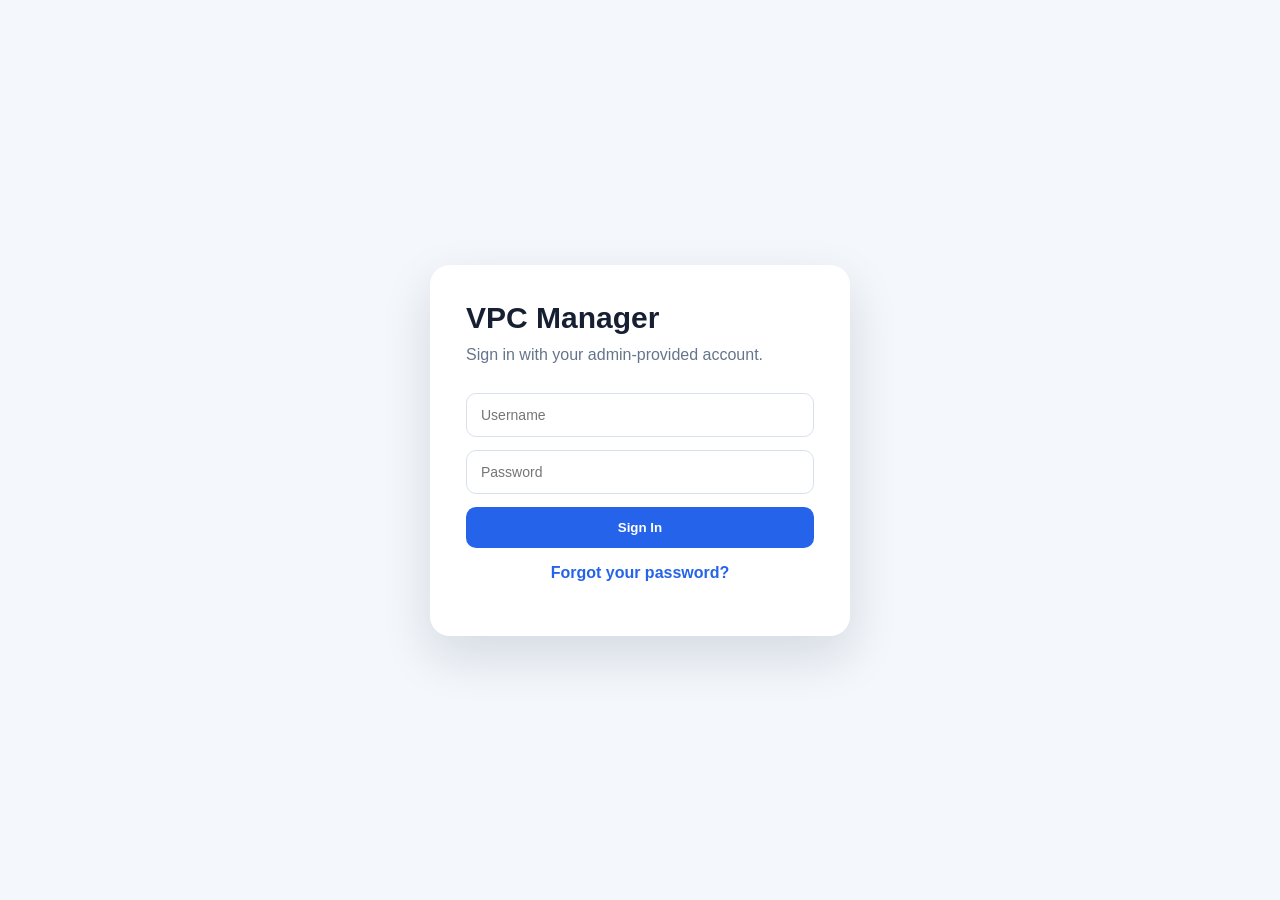
==== audit.html @ eec6c4b8 "added Lambdas" ====
<!DOCTYPE html>
<html>
<head>
  <title>VPC Manager Events</title>
  <link rel="stylesheet" href="styles.css" />
</head>
<body>

<header class="topbar">
  <h2>VPC Manager Events</h2>

  <div>
    <button onclick="goToDashboard()">Go to Dashboard</button>
    <button onclick="logout()">Logout</button>
  </div>
</header>

<main class="dashboard">

  <div class="card">
    <div class="section-header">
      <h3>Events</h3>

      <div>
        <button onclick="loadAudit()">Refresh</button>
        <button onclick="clearAudit()">Clear Events</button>
      </div>
    </div>

    <div class="audit-table-container">
      <table class="audit-table">
        <thead>
          <tr>
            <th>Event Time</th>
            <th>Event Type</th>
            <th>Resource Type</th>
            <th>Resource Name</th>
            <th>Resource ID</th>
            <th>CIDR</th>
            <th>Region</th>
            <th>API User ID token</th>
          </tr>
        </thead>

        <tbody id="auditTableBody"></tbody>
      </table>
    </div>

  </div>


  <p id="auditMessage"></p>
</main>

<script src="audit.js"></script>
</body>
</html>
---- styles.css ----
* {
  box-sizing: border-box;
  font-family: Inter, Arial, sans-serif;
}

body {
  margin: 0;
  background: #f4f7fb;
  color: #172033;
}

.auth-page {
  min-height: 100vh;
  display: flex;
  align-items: center;
  justify-content: center;
  padding: 24px;
}

.auth-card {
  width: 420px;
  background: #ffffff;
  padding: 36px;
  border-radius: 20px;
  box-shadow: 0 20px 50px rgba(20, 40, 80, 0.14);
}

.auth-card h1 {
  margin: 0 0 8px;
  font-size: 30px;
}

.subtitle {
  margin: 0 0 26px;
  color: #65758b;
  line-height: 1.5;
}

.auth-card h3 {
  margin-top: 0;
}

input,
select {
  width: 100%;
  padding: 13px 14px;
  margin-bottom: 13px;
  border: 1px solid #d8e0ec;
  border-radius: 10px;
  font-size: 14px;
  background: white;
}

input:focus,
select:focus {
  outline: none;
  border-color: #2563eb;
  box-shadow: 0 0 0 3px rgba(37, 99, 235, 0.12);
}

button {
  border: none;
  width: 180px;
  background: #eef3f9;
  padding: 10px 14px;
  border-radius: 8px;
  cursor: pointer;
  font-weight: 600;
}

button.primary {
  width: 100%;
  padding: 13px;
  border: none;
  border-radius: 10px;
  background: #2563eb;
  color: white;
  font-weight: 700;
  cursor: pointer;
}

button.primary:hover {
  background: #1d4ed8;
}

.link-text {
  margin-top: 16px;
  text-align: center;
}

.link-text a {
  color: #2563eb;
  text-decoration: none;
  font-weight: 600;
}

.link-text a:hover {
  text-decoration: underline;
}

#authMessage,
#dashboardMessage {
  margin-top: 18px;
  color: #475569;
  font-size: 14px;
  line-height: 1.5;
}

.hidden {
  display: none;
}

.topbar {
  height: 64px;
  background: #ffffff;
  border-bottom: 1px solid #e5eaf2;
  display: flex;
  align-items: center;
  justify-content: space-between;
  padding: 0 32px;
}

.topbar h2 {
  margin: 0;
}

.topbar button {
  background: #ef4444;
  color: white;
}

.dashboard {
  padding: 36px;
}

.card {
  background: white;
  padding: 20px;
  border-radius: 16px;
  box-shadow: 0 10px 30px rgba(20, 40, 80, 0.08);
}

.section-header {
  display: flex;
  justify-content: space-between;
  align-items: center;
}

.small-btn {
  width: auto !important;
  padding: 10px 14px !important;
}


.audit-table {
  width: 100%;
  border-collapse: collapse;
  margin-top: 16px;
  font-size: 14px;
}

.audit-table th,
.audit-table td {
  padding: 12px;
  border-bottom: 1px solid #e5eaf2;
  text-align: left;
}

.audit-table th {
  background: #f8fafc;
  color: #475569;
  font-weight: 700;
}

.audit-table tr:hover {
  background: #f9fbff;
}


.audit-table tbody tr {
  background: #ffffff;
}

.audit-table tbody tr:hover {
  background: #f3f7fc;
}


.audit-table tbody tr {
  background: #ffffff;
  color: #111827;
}

.audit-table tbody tr:hover {
  background: #f3f7fc;
}

.audit-table tbody tr.delete-event {
  color: #7f1d1d;
}

.audit-table tbody tr.delete-event:hover {
  background: #fef2f2;
}

.dashboard-grid {
    display: grid;
    grid-template-columns: repeat(3, 1fr);
    gap: 24px;
    align-items: stretch;
}

.card {
    display: flex;
    flex-direction: column;
    min-height: 300px;
}

.modal {
  position: fixed;
  inset: 0;
  background: rgba(15, 23, 42, 0.45);
  display: flex;
  align-items: center;
  justify-content: center;
  z-index: 100;
}

.modal-card {
  width: 420px;
  background: white;
  border-radius: 18px;
  padding: 28px;
  box-shadow: 0 24px 70px rgba(15, 23, 42, 0.25);
}

.modal-card h2 {
  margin-top: 0;
}

.modal-card label {
  display: block;
  margin: 14px 0 6px;
  font-weight: 600;
  color: #334155;
}

.modal-actions {
  display: flex;
  justify-content: flex-end;
  gap: 10px;
  margin-top: 22px;
}

.hidden {
  display: none !important;
}


.audit-table-container {
    max-height: 300px;
    overflow-y: auto;
    border: 1px solid #e5eaf2;
    border-radius: 8px;
}

.audit-table {
    width: 100%;
    border-collapse: collapse;
}

.audit-table thead th {
    position: sticky;
    top: 0;

    background: #f8fafc;

    z-index: 10;

    border-bottom: 1px solid #e5eaf2;
}
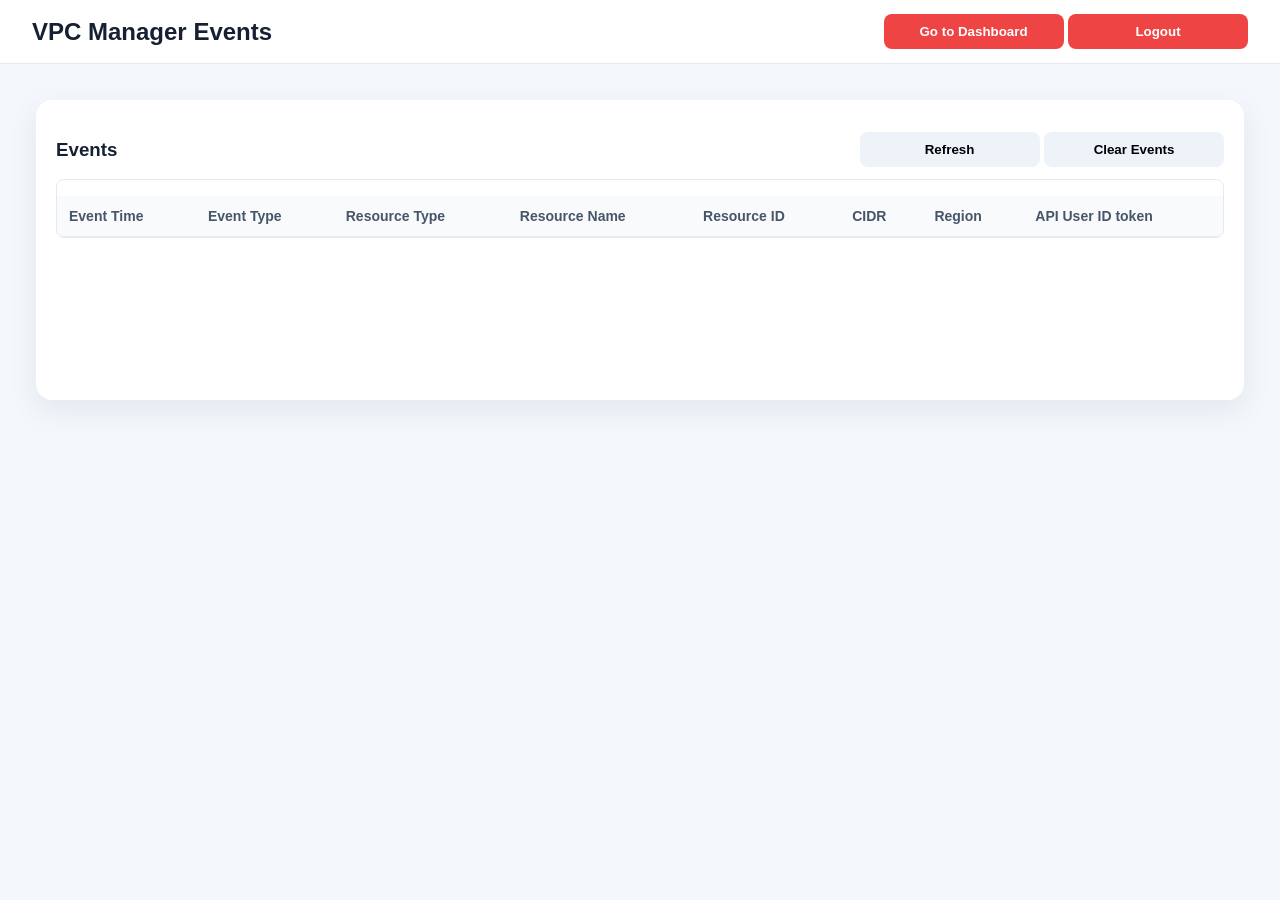
==== commit 3f7af227: "modificat url api gw" ====
--- a/audit.html
+++ b/audit.html
@@ -52,6 +52,7 @@
   <p id="auditMessage"></p>
 </main>
 
+<script src="config.js"></script>
 <script src="audit.js"></script>
 </body>
 </html>
